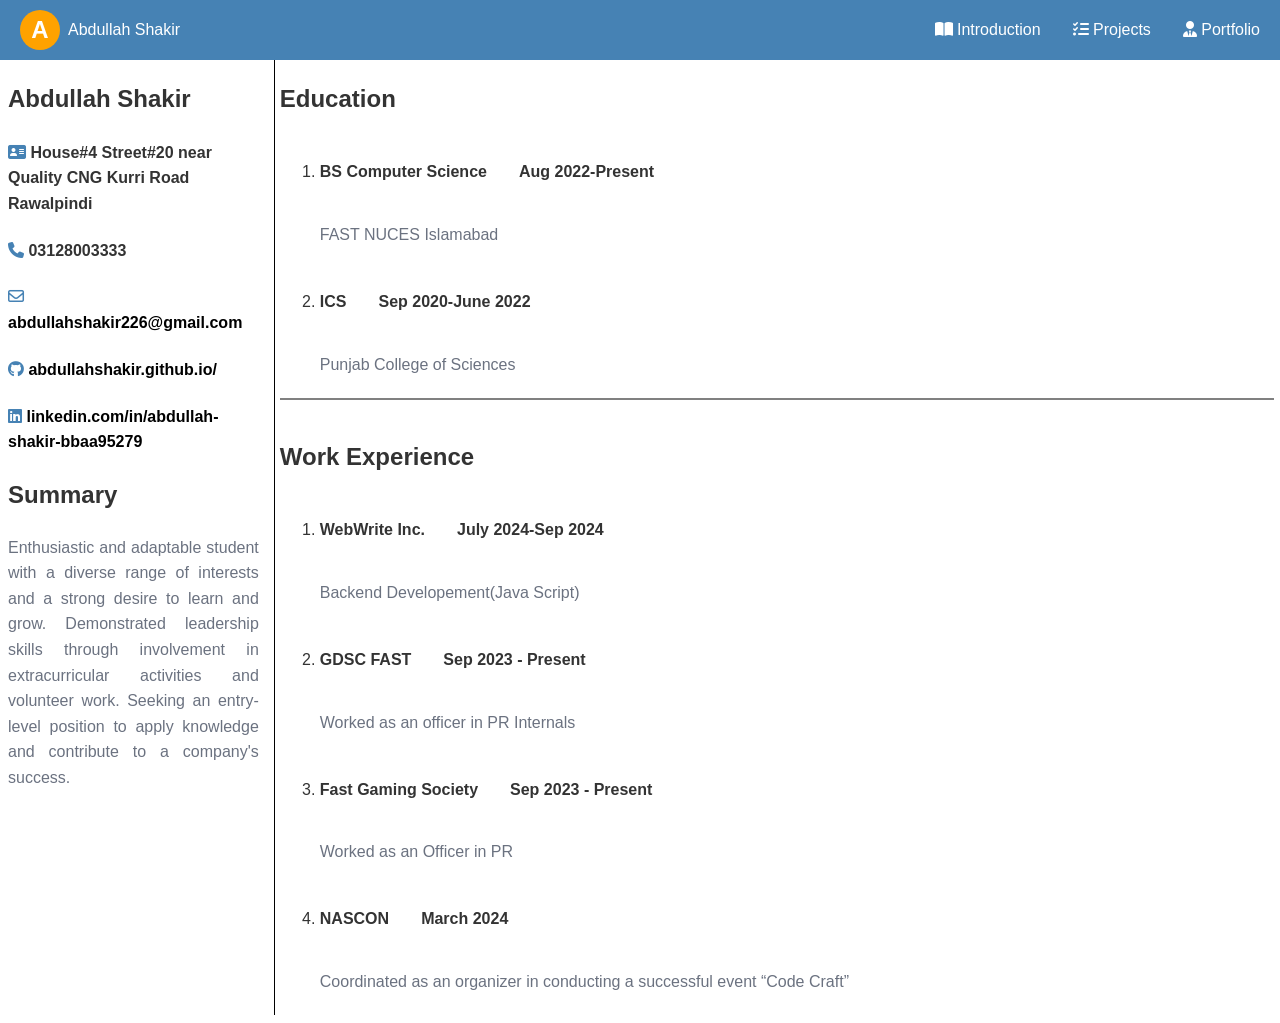
==== Resume.html @ 39751621 "Resume added" ====
<!DOCTYPE html>
<html>
  <head>
    <title>Resume</title>
    <meta content="viewport" name="width=device-width, initial-scale=1.0" />
    <meta name="description" content="Abdullah Shakir Resume" />
    <meta name="Author" content="Abdullah Shakir" />
    <meta name="keywords" content="html, www,resume,portfolio" />

    <base href="" />
    <!-- <base target="_blank" /> -->
  </head>

  <body>
    <header class="header">
      <nav class="navbar" id="nav">
        <div class="nav_Brand">
          <div class="Brand_logo">A</div>
          <span>Abdullah Shakir</span>
        </div>

        <div class="nav_Links">
          <a href="./Resume.html"
            ><i class="fa-solid fa-book-open"></i> <span>Introduction</span></a
          >
          <a href="./Projects.html"
            ><i class="fa-solid fa-list-check"></i> <span>Projects</span></a
          >
          <a href="./portfolio.html"
            ><i class="fa-solid fa-user-tie"></i> <span>Portfolio</span></a
          >
        </div>
      </nav>
    </header>

    <div class="body_container">
      <div class="Personal_details">
        <div class="Introduction_Container">
          <h2>Abdullah Shakir</h2>
          <h4>
            <i class="fa-solid fa-address-card"></i> House#4 Street#20 near
            Quality CNG Kurri Road Rawalpindi
          </h4>
          <h4><i class="fa-solid fa-phone"></i> 03128003333</h4>
          <h4>
            <a href="mailto:abdullahshakir226@gmail.com" target="_blank"
              ><i class="fa-regular fa-envelope"></i>
              abdullahshakir226@gmail.com</a
            >
          </h4>
          <h4>
            <a href="https://github.com/ChaudaryAbdullah/"
              ><i class="fa-brands fa-github"></i> abdullahshakir.github.io/</a
            >
          </h4>
          <h4>
            <a href="www.linkedin.com/in/abdullah-shakir-bbaa95279"
              ><i class="fa-brands fa-linkedin"></i>
              linkedin.com/in/abdullah-shakir-bbaa95279</a
            >
          </h4>
        </div>

        <div class="Summary_Container">
          <h2>Summary</h2>
          <p>
            Enthusiastic and adaptable student with a diverse range of interests
            and a strong desire to learn and grow. Demonstrated leadership
            skills through involvement in extracurricular activities and
            volunteer work. Seeking an entry-level position to apply knowledge
            and contribute to a company's success.
          </p>
        </div>
      </div>

      <div class="vertical_line">
        <div class="Education_Experiance">
          <div class="education_container">
            <h2>Education</h2>
            <ol>
              <li>
                <div class="title">
                  <h4>BS Computer Science</h4>
                  <h4>Aug 2022-Present</h4>
                </div>
                <p>FAST NUCES Islamabad</p>
              </li>
              <li>
                <div class="title">
                  <h4>ICS</h4>
                  <h4>Sep 2020-June 2022</h4>
                </div>
                <p>Punjab College of Sciences</p>
              </li>
            </ol>
          </div>
          <div class="horizontal_line">
            <hr size="2" noshade="noshade" width="100%" />
          </div>
          <div class="work_container">
            <h2>Work Experience</h2>
            <ol>
              <li>
                <div class="title">
                  <h4>WebWrite Inc.</h4>
                  <h4>July 2024-Sep 2024</h4>
                </div>
                <p>Backend Developement(Java Script)</p>
              </li>

              <li>
                <div class="title">
                  <h4>GDSC FAST</h4>
                  <h4>Sep 2023 - Present</h4>
                </div>
                <p>Worked as an officer in PR Internals</p>
              </li>
              <li>
                <div class="title">
                  <h4>Fast Gaming Society</h4>
                  <h4>Sep 2023 - Present</h4>
                </div>
                <p>Worked as an Officer in PR</p>
              </li>
              <li>
                <div class="title">
                  <h4>NASCON</h4>
                  <h4>March 2024</h4>
                </div>
                <p>
                  Coordinated as an organizer in conducting a successful event
                  “Code Craft”
                </p>
              </li>
            </ol>
          </div>
        </div>
      </div>
      <link rel="stylesheet" href="style.css" />
      <link
        rel="stylesheet"
        href="https://cdnjs.cloudflare.com/ajax/libs/font-awesome/6.4.0/css/all.min.css"
      />
    </div>
  </body>
</html>
---- style.css ----
body {
  font-family: -apple-system, BlinkMacSystemFont, "Segoe UI", Roboto, Oxygen,
    Ubuntu, Cantarell, sans-serif;
  line-height: 1.6;
  color: #333;
}

/* All ICONS */
.fa-solid,
.fa-regular,
.fa-brands {
  color: #4682b4;
}

/* Header and Nav Bar */
.header {
  position: fixed;
  top: 0;
  left: 0;
  width: 100%;
  background-color: #4682b4;
  color: white;
  z-index: 100;
}

.navbar {
  display: flex;
  justify-content: space-between;
  align-items: center;
  padding: 10px 20px;
}

.nav_Brand {
  display: flex;
  align-items: center;
  gap: 0.5rem;
}

.Brand_logo {
  width: 40px;
  height: 40px;
  display: flex;
  border-radius: 50%;
  align-items: center;
  justify-content: center;
  background: #ffa200;
  font-weight: bold;
  font-size: 1.5rem;
}

.nav_Links {
  display: flex;
  gap: 2rem;
}

.nav_Links * {
  color: white;
  text-decoration: none;
  transition: 0.2s;
}

.nav_Links *:hover {
  color: #ffa200;
}

/* Main  Body*/
.body_container {
  display: flex;
  margin-top: 60px;
  width: 100%;
  justify-content: space-between;
}

/* Personal Info */
.Personal_details {
  padding-right: 10px;
  width: 20%;
}

.Personal_details a {
  text-decoration: none;
  color: black;
}

.Personal_details a:hover {
  color: #ffa200;
}

/* Summary */
.Summary_Container {
  text-align: justify;
}

/* Vertical Line */
.vertical_line {
  display: flex;
  width: 80%;
}

.vertical_line::before {
  content: "";
  display: block;
  width: 1px;
  background-color: #000;
  margin: 0 5px;
}

/* Work Experience and Education */
.projects {
  width: 80%;
  padding-left: 10px;
}

.Education_Experiance {
  width: 100%;
}

.work_container {
  padding-top: 10px;
}

.title {
  display: flex;
  gap: 2rem;
}

/* Projects */
.projects p {
  padding-left: 15px;
  text-align: justify;
}

.images {
  width: 70%;
  display: flex;
  gap: 1rem;
  padding-left: 20px;
}

.projects img {
  width: 350px;
  height: auto;
}

/* Portfolio */

/* Hero Section */
.hero {
  background: linear-gradient(135deg, #f3e8ff 0%, #eff6ff 100%);
  padding: 4rem 2rem;
}

.hero-container {
  max-width: 1200px;
  margin: 0 auto;
  display: grid;
  grid-template-columns: 1fr 1fr;
  gap: 4rem;
  align-items: center;
}

.hero-content h1 {
  font-size: 3.5rem;
  line-height: 1.2;
  margin-bottom: 1.5rem;
}

.hero-content p {
  color: #4b5563;
  margin-bottom: 2rem;
}

.btn-primary {
  background: #7c3aed;
  color: white;
  padding: 0.75rem 2rem;
  border-radius: 0.5rem;
  text-decoration: none;
  display: inline-block;
  transition: background 0.3s;
}

.btn-primary:hover {
  background: #6d28d9;
}

.hero-image img {
  width: 100%;
  border-radius: 1rem;
  box-shadow: 0 4px 6px rgba(0, 0, 0, 0.1);
}

/* Stats */
.stats {
  display: flex;
  gap: 1rem;
  margin-top: 3rem;
}

.stat-card {
  background: white;
  padding: 1.5rem;
  border-radius: 1rem;
  box-shadow: 0 4px 6px rgba(0, 0, 0, 0.1);
  text-align: center;
  width: 10rem;
  height: 7rem;
}

.stat-card h3 {
  font-size: 2rem;
  color: #7c3aed;
  margin-top: 0.05rem;
}

/* Work Process */
.process {
  padding: 6rem 2rem;
  background: rgb(231, 231, 231);
}

.process-container {
  max-width: 1200px;
  margin: 0 auto;
  display: grid;
  grid-template-columns: 1fr 2fr;
  gap: 2rem;
  align-items: center;
}

.process-title {
  text-align: left;
  margin-bottom: 4rem;
  grid-column: 1 / 2;
}

.process-grid {
  display: grid;
  grid-template-columns: repeat(2, 1fr);
  grid-template-rows: repeat(2, 1fr);
  gap: 2rem;
  grid-column: 2 / 3;
}

.process-card {
  background: #f9fafb;
  padding: 2rem;
  border-radius: 1rem;
}

.process-card .social-icon {
  font-size: 2rem;
  margin-bottom: 1rem;
}

.process-card:nth-child(1) {
  grid-column: 1 / 2;
  grid-row: 1 / 2;
  transform: translateY(-25%);
}

.process-card:nth-child(2) {
  grid-column: 2 / 3;
  grid-row: 1 / 2;
  transform: translateY(-10%);
}

.process-card:nth-child(3) {
  grid-column: 1 / 2;
  grid-row: 2 / 3;
  transform: translateY(-20%);
}

.process-card:nth-child(4) {
  grid-column: 2 / 3;
  grid-row: 2 / 3;
  transform: translateY(-5%);
}

/* Portfolio */
.portfolio {
  padding: 6rem 2rem;
  background: #f9fafb;
}
.portfolio-title {
  text-align: center;
  margin-bottom: 4rem;
}
.portfolio-grid {
  max-width: 1200px;
  margin: 0 auto;
  display: grid;
  grid-template-columns: repeat(3, 1fr);
  gap: 2rem;
}

.portfolio-card {
  background: white;
  border-radius: 1rem;
  overflow: hidden;
  box-shadow: 0 4px 6px rgba(0, 0, 0, 0.1);
}

.portfolio-card img {
  width: 100%;
  height: 200px;
  object-fit: cover;
}

.portfolio-card h3 {
  text-align-last: center;
}
.portfolio-card p {
  padding-left: 10px;
  padding-right: 10px;
}
/* Contact Section */
.contact {
  background: #1f2937;
  color: white;
  padding: 6rem 2rem;
}

.contact-container {
  max-width: 1200px;
  margin: 0 auto;
  display: grid;
  grid-template-columns: 1fr 2fr;
  gap: 4rem;
}

.contact-info {
  display: flex;
  flex-direction: column;
  gap: 1.5rem;
}

.contact-card {
  background: #374151;
  padding: 1.5rem;
  border-radius: 0.5rem;
}

.contact-form {
  display: grid;
  gap: 1.5rem;
}

.form-group {
  display: grid;
  gap: 0.5rem;
}

.form-group input,
.form-group textarea {
  padding: 0.75rem;
  border-radius: 0.5rem;
  border: 1px solid #4b5563;
  background: #374151;
  color: white;
}

/* About Section */
.about {
  background: linear-gradient(135deg, #f3e8ff -50%, #eff6ff 100%) 0% 0% / 100%
      72% no-repeat,
    linear-gradient(to bottom, rgb(231, 231, 231), rgb(231, 231, 231)) 0% 100% /
      100% 28% no-repeat;
  padding: 6rem 2rem;
}

.card {
  background: white;
  border-radius: 20px;
  padding: 40px;
  margin: 0 auto;
  max-width: 1000px;
  width: 100%;
  box-shadow: 0 4px 6px rgba(0, 0, 0, 0.1);
  display: flex;
  gap: 40px;
}

.profile-section {
  flex-shrink: 0;
  display: flex;
  flex-direction: column;
  align-items: center;
}

.profile-image {
  width: 250px;
  height: 250px;
  border-radius: 10px;
  object-fit: cover;
  margin-bottom: 20px;
}

.social-icons {
  display: flex;
  gap: 10px;
}

.social-icon {
  width: 40px;
  height: 40px;
  border-radius: 8px;
  display: flex;
  align-items: center;
  justify-content: center;
  text-decoration: none;
  color: #666;
  transition: background-color 0.3s;
}

.social-icon.purple {
  background-color: white;
  color: #4682b4;
}

.social-icon:hover {
  background-color: #ffa200;
}

.social-icon.purple:hover {
  background-color: #ffa200;
}

.content-section {
  flex: 1;
}

h1 {
  color: #1f2937;
  font-size: 2.5rem;
  margin-bottom: 20px;
  line-height: 1.2;
}

p {
  color: #6b7280;
  font-size: 1rem;
  line-height: 1.6;
  margin-bottom: 20px;
}

.buttons {
  display: flex;
  gap: 15px;
}

.button {
  padding: 12px 24px;
  border-radius: 8px;
  text-decoration: none;
  font-weight: 500;
  transition: all 0.3s;
}

.button.primary {
  background-color: #8b5cf6;
  color: white;
}

.button.secondary {
  border: 2px solid #8b5cf6;
  color: #8b5cf6;
}

.button:hover {
  opacity: 0.9;
  transform: translateY(-1px);
}

/* Responsive  */

@media (max-width: 980px) {
  .Personal_details h4 {
    font-size: 1.5vw;
  }
  .Personal_details p {
    font-size: 1.4vw;
    text-align: left;
  }
}

@media (max-width: 760px) {
  .Personal_details {
    /* padding-right: 10px; */
    width: 30%;
  }
  .nav_Links a span {
    display: none;
  }

  .images {
    display: flex;
    flex-direction: column;
    align-items: center;
  }

  .projects p {
    padding-left: 0;
    text-align: justify;
  }

  .projects img {
    width: 50vw;
    height: auto;
  }

  .vertical_line {
    width: 70%;
  }

  .hero-container,
  .portfolio-grid,
  .process-container {
    display: flex;
    flex-direction: column;
  }

  .about {
    padding-bottom: 0px;
    margin-bottom: 0px;
  }

  .process-grid {
    padding-top: 20px;
    margin-top: 20px;
  }
  .stats {
    display: flex;
    flex-direction: column;
    align-items: center;
  }

  .hero-content h1 {
    font-size: 5vw;
  }

  .hero-image {
    display: none;
  }

  .contact-container {
    display: flex;
    flex-direction: column;
  }
  h1 {
    font-size: 4vw;
  }

  h2 {
    font-size: 3vw;
  }

  h4 {
    font-size: 2vw;
  }

  p {
    font-size: 2vw;
  }
}
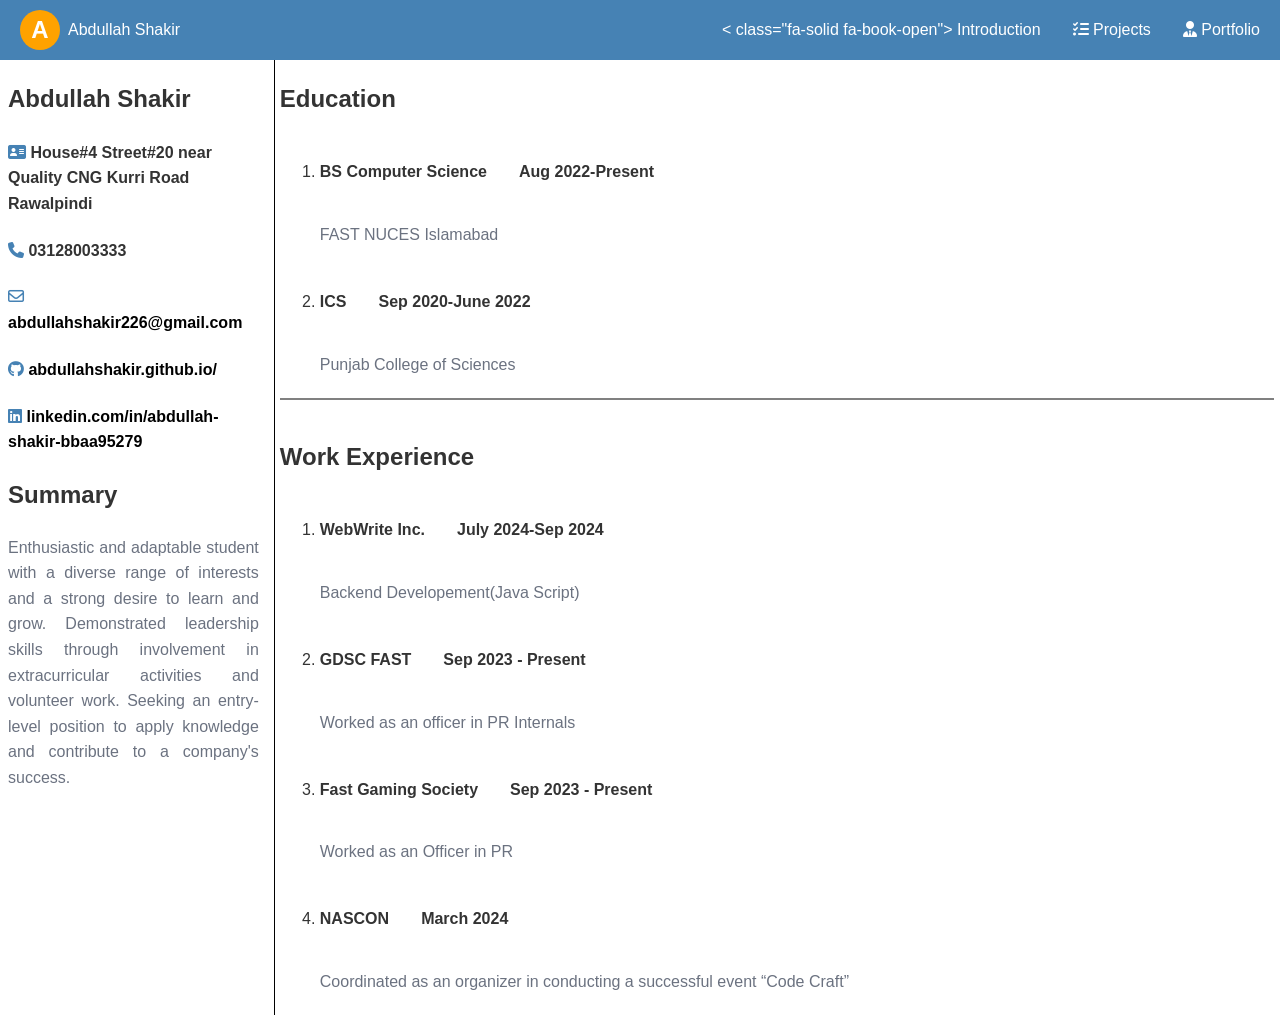
==== commit 345ec1ca: "resume" ====
--- a/Resume.html
+++ b/Resume.html
@@ -21,7 +21,7 @@
 
         <div class="nav_Links">
           <a href="./Resume.html"
-            ><i class="fa-solid fa-book-open"></i> <span>Introduction</span></a
+            >< class="fa-solid fa-book-open"></i> <span>Introduction</span></a
           >
           <a href="./Projects.html"
             ><i class="fa-solid fa-list-check"></i> <span>Projects</span></a
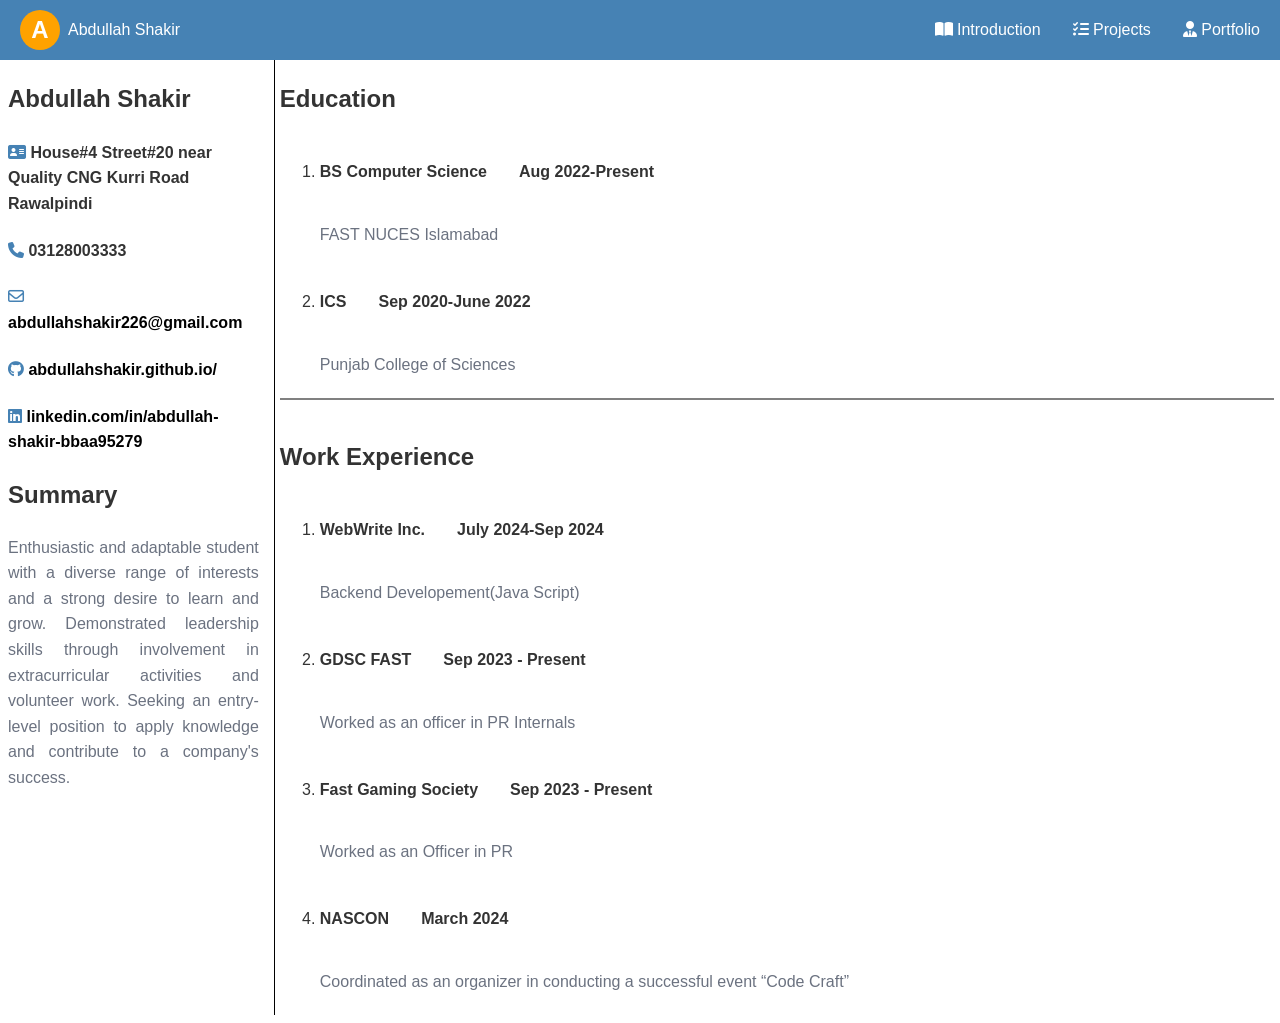
==== commit 9af7af64: "Resume added" ====
--- a/Resume.html
+++ b/Resume.html
@@ -21,7 +21,7 @@
 
         <div class="nav_Links">
           <a href="./Resume.html"
-            >< class="fa-solid fa-book-open"></i> <span>Introduction</span></a
+            ><i class="fa-solid fa-book-open"></i> <span>Introduction</span></a
           >
           <a href="./Projects.html"
             ><i class="fa-solid fa-list-check"></i> <span>Projects</span></a
